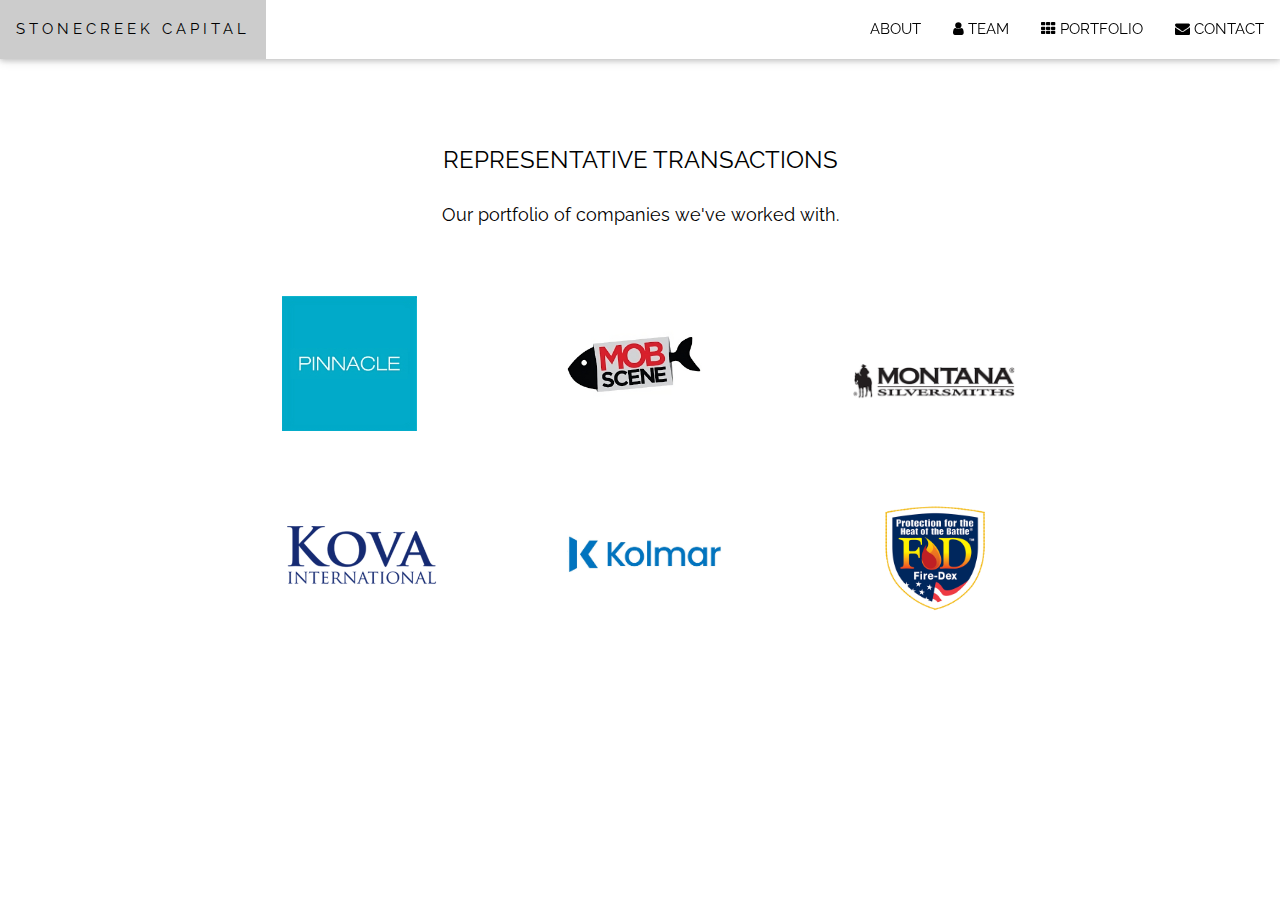
==== portfolio.html @ 3773b3a4 "changed structure" ====
<!DOCTYPE html>
<html>
<head>
<title>Stone Creek Capital Website</title>
<meta charset="UTF-8">
<meta name="viewport" content="width=device-width, initial-scale=1">
<link rel="stylesheet" href="https://www.w3schools.com/w3css/4/w3.css">
<link rel="stylesheet" href="https://fonts.googleapis.com/css?family=Raleway">
<link rel="stylesheet" href="https://cdnjs.cloudflare.com/ajax/libs/font-awesome/4.7.0/css/font-awesome.min.css">
<link rel="stylesheet" href="styles.css">
<link rel="script" href="script.js">
<style>
body,h1,h2,h3,h4,h5,h6 {font-family: "Raleway", sans-serif}

body, html {
  height: 100%;
  line-height: 1.8;
}

/* Full height image header */
.bgimg-1 {
  background-position: center;
  background-size: cover;
  background-image: url("images/creek.jpeg");
  min-height: 70%;
}

.w3-bar .w3-button {
  padding: 16px;
}
</style>
</head>
<body>

<!-- Navbar (sit on top) -->
<div class="w3-top">
  <div class="w3-bar w3-white w3-card" id="myNavbar">
    <a href="index.html#home" class="w3-bar-item w3-button w3-wide">STONECREEK CAPITAL</a>
    <!-- Right-sided navbar links -->
    <div class="w3-right w3-hide-small">
      <a href="index.html#about" class="w3-bar-item w3-button">ABOUT</a>
      <a href="team.html" class="w3-bar-item w3-button"><i class="fa fa-user"></i> TEAM</a>
      <a href="portfolio.html" class="w3-bar-item w3-button"><i class="fa fa-th"></i> PORTFOLIO</a>
      <a href="index.html#contact" class="w3-bar-item w3-button"><i class="fa fa-envelope"></i> CONTACT</a>
    </div>
    <!-- Hide right-floated links on small screens and replace them with a menu icon -->

    <a href="javascript:void(0)" class="w3-bar-item w3-button w3-right w3-hide-large w3-hide-medium" onclick="w3_open()">
      <i class="fa fa-bars"></i>
    </a>
  </div>
</div>

<!-- Sidebar on small screens when clicking the menu icon -->
<nav class="w3-sidebar w3-bar-block w3-black w3-card w3-animate-left w3-hide-medium w3-hide-large" style="display:none" id="mySidebar">
  <a href="javascript:void(0)" onclick="w3_close()" class="w3-bar-item w3-button w3-large w3-padding-16">Close x</a>
  <a href="#about" onclick="w3_close()" class="w3-bar-item w3-button">ABOUT</a>
  <a href="#team" onclick="w3_close()" class="w3-bar-item w3-button">TEAM</a>
  <a href="#work" onclick="w3_close()" class="w3-bar-item w3-button">PORTFOLIO</a>
  <a href="#contact" onclick="w3_close()" class="w3-bar-item w3-button">CONTACT</a>
</nav>

<!-- Portfolio Section -->
<div class="w3-container" style="padding:128px 16px" id="work">
    <h3 class="w3-center">REPRESENTATIVE TRANSACTIONS</h3>
    <p class="w3-center w3-large">Our portfolio of companies we've worked with.</p>
  
    <div class="w3-row-padding" style="margin-top:64px; margin-left: 20%; margin-right: 10%;">
      <div class="w3-col l4 m6">
        <img src="images/pinnacle_logo.png" style="width:50%" onclick="onClick(this)" class="w3-hover-opacity" alt="Industry-leading full-service provider of custom tradeshow exhibits, experiential, and digital events for corporate customers with national or global brands.">
      </div>
      <div class="w3-col l4 m6">
        <img src="images/mobscene_logo.png" style="width:50%" onclick="onClick(this)" class="w3-hover-opacity" alt="Emmy nominated and multiple award winning entertainment marketing, advertising, content, and production agency for high profile entertainment properties.">
      </div>
      <div class="w3-col l4 m6">
        <img src="images/montana_logo.png" style="width:60%" onclick="onClick(this)" class="w3-hover-opacity" alt="Leading Western lifestyle brand and a designer, manufacturer, and dsitributor of jewelry and belt buckles.">
      </div>
    </div>
  
    <div class="w3-row-padding w3-section" style="margin-top:64px; margin-left: 20%; margin-right: 10%;">
      <div class="w3-col l4 m6">
        <img src="images/kova_logo.png" style="width:60%" onclick="onClick(this)" class="w3-hover-opacity" alt="Leading manufacturer of disposable plastic and control diagnostic products for the automated and non-automated urinanalysis market. Leading manufacturer and marketer of controls and disposable preparation products used in clinical and toxological laboratories.">
      </div>
      <div class="w3-col l4 m6">
        <img src="images/kolmar_logo.png" style="width:60%" onclick="onClick(this)" class="w3-hover-opacity" alt="Leading color cosmetic contract manufacture and development laboratory that supports the world's cosmetic brands.">
      </div>
      <div class="w3-col l4 m6">
        <img src="images/firedex_logo.png" style="width:60%" onclick="onClick(this)" class="w3-hover-opacity" alt="Leading manufacturer and distributor of protective safety apparel to the fire protection industry.">
      </div>
    </div>
  </div>
  
  <!-- Modal for full size images on click-->
  <div id="modal01" class="w3-modal w3-black" onclick="this.style.display='none'">
    <span class="w3-button w3-xxlarge w3-black w3-padding-large w3-display-topright" title="Close Modal Image">×</span>
    <div class="w3-modal-content w3-animate-zoom w3-center w3-transparent w3-padding-64">
      <img id="img01" class="w3-image">
      <p id="caption" class="w3-opacity w3-large"></p>
    </div>
  </div>

  <script>
    // Modal Image Gallery
function onClick(element) {
    document.getElementById("img01").src = element.src;
    document.getElementById("modal01").style.display = "block";
    document.getElementById("img01").style.width = "60%";
    var captionText = document.getElementById("caption");
    captionText.innerHTML = element.alt;
  }
  </script>

  </body>
  </html>
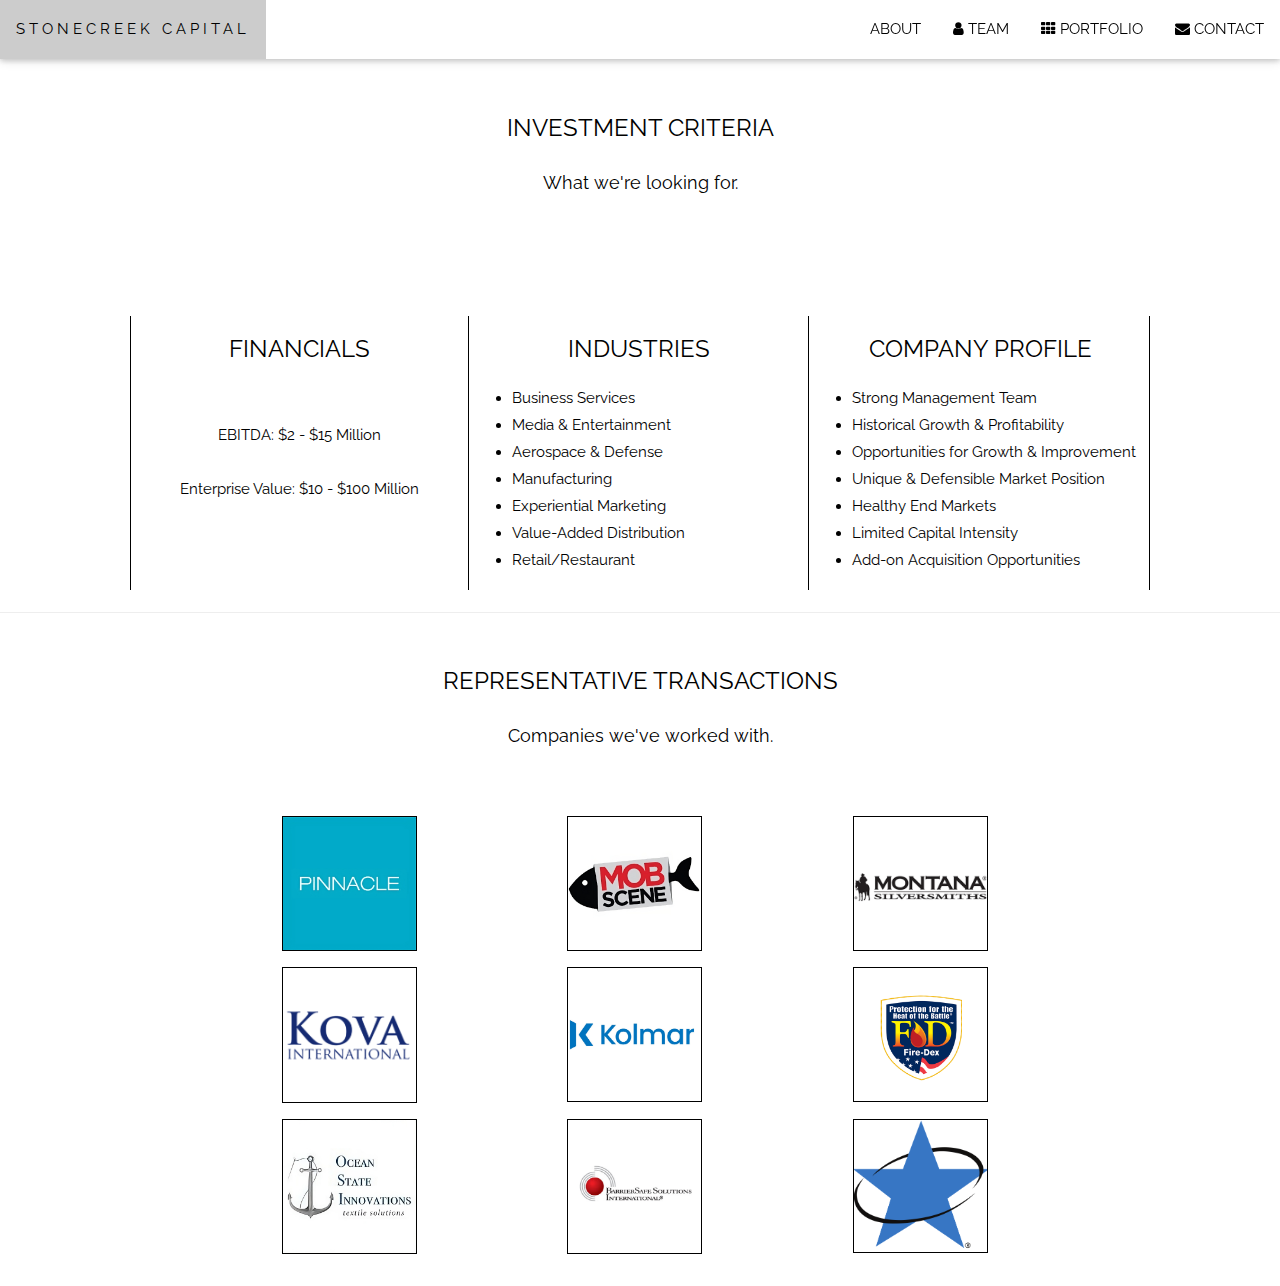
==== commit 0f93e76e: "added more to portfolio section" ====
--- a/portfolio.html
+++ b/portfolio.html
@@ -28,6 +28,11 @@
 .w3-bar .w3-button {
   padding: 16px;
 }
+
+.center {
+  margin-left: auto;
+  margin-right: auto;
+}
 </style>
 </head>
 <body>
@@ -54,38 +59,91 @@
 <!-- Sidebar on small screens when clicking the menu icon -->
 <nav class="w3-sidebar w3-bar-block w3-black w3-card w3-animate-left w3-hide-medium w3-hide-large" style="display:none" id="mySidebar">
   <a href="javascript:void(0)" onclick="w3_close()" class="w3-bar-item w3-button w3-large w3-padding-16">Close x</a>
-  <a href="#about" onclick="w3_close()" class="w3-bar-item w3-button">ABOUT</a>
-  <a href="#team" onclick="w3_close()" class="w3-bar-item w3-button">TEAM</a>
-  <a href="#work" onclick="w3_close()" class="w3-bar-item w3-button">PORTFOLIO</a>
-  <a href="#contact" onclick="w3_close()" class="w3-bar-item w3-button">CONTACT</a>
+  <a href="index.html" onclick="w3_close()" class="w3-bar-item w3-button">ABOUT</a>
+  <a href="team.html" onclick="w3_close()" class="w3-bar-item w3-button">TEAM</a>
+  <a href="portfolio.html" onclick="w3_close()" class="w3-bar-item w3-button">PORTFOLIO</a>
+  <a href="index.html#contact" onclick="w3_close()" class="w3-bar-item w3-button">CONTACT</a>
 </nav>
 
+<!--Investment Criteria-->
+<div class="w3-container" style="padding:96px 16px" id="work">
+  <h3 class="w3-center">INVESTMENT CRITERIA</h3>
+  <p class="w3-center w3-large">What we're looking for.</p>
+</div>
+  <table class="center" style="width: 80%; text-align: center;">
+    <tr style="vertical-align: top;">
+      <td style="width: 33%; border-right: 1px solid black; border-left: 1px solid black;">
+        <h3>FINANCIALS</h3>
+        <br>
+        <p>EBITDA: $2 - $15 Million<br><br>Enterprise Value: $10 - $100 Million</p>
+      </td>
+
+      <td style="width: 33%; border-right: 1px solid black;">
+        <h3>INDUSTRIES</h3>
+        <p><ul style="text-align: left;">
+            <li>Business Services</li>
+            <li>Media & Entertainment</li>
+            <li>Aerospace & Defense</li>
+            <li>Manufacturing</li>
+            <li>Experiential Marketing</li> 
+            <li>Value-Added Distribution</li> 
+            <li>Retail/Restaurant</li>
+        </ul></p>
+      </td>
+
+      <td style="width: 33%; border-right: 1px solid black;">
+        <h3>COMPANY PROFILE</h3>
+        <p><ul style="text-align: left;">
+          <li>Strong Management Team</li>
+          <li>Historical Growth & Profitability</li>
+          <li>Opportunities for Growth & Improvement</li>
+          <li>Unique & Defensible Market Position</li>
+          <li>Healthy End Markets</li> 
+          <li>Limited Capital Intensity</li> 
+          <li>Add-on Acquisition Opportunities</li>
+      </ul></p>
+      </td>
+    </tr>
+  </table>
+<hr>
 <!-- Portfolio Section -->
-<div class="w3-container" style="padding:128px 16px" id="work">
+<div class="w3-container" style="padding:16px 16px" id="work">
     <h3 class="w3-center">REPRESENTATIVE TRANSACTIONS</h3>
-    <p class="w3-center w3-large">Our portfolio of companies we've worked with.</p>
+    <p class="w3-center w3-large">Companies we've worked with.</p>
   
     <div class="w3-row-padding" style="margin-top:64px; margin-left: 20%; margin-right: 10%;">
       <div class="w3-col l4 m6">
-        <img src="images/pinnacle_logo.png" style="width:50%" onclick="onClick(this)" class="w3-hover-opacity" alt="Industry-leading full-service provider of custom tradeshow exhibits, experiential, and digital events for corporate customers with national or global brands.">
+        <img src="images/pinnacle_logo.png" style="width:50%; border: 1px solid black;" onclick="onClick(this)" class="w3-hover-opacity" alt="Industry-leading full-service provider of custom tradeshow exhibits, experiential, and digital events for corporate customers with national or global brands.">
       </div>
       <div class="w3-col l4 m6">
-        <img src="images/mobscene_logo.png" style="width:50%" onclick="onClick(this)" class="w3-hover-opacity" alt="Emmy nominated and multiple award winning entertainment marketing, advertising, content, and production agency for high profile entertainment properties.">
+        <img src="images/mobscene_logo.png" style="width:50%; border: 1px solid black;" onclick="onClick(this)" class="w3-hover-opacity" alt="Emmy nominated and multiple award winning entertainment marketing, advertising, content, and production agency for high profile entertainment properties.">
       </div>
       <div class="w3-col l4 m6">
-        <img src="images/montana_logo.png" style="width:60%" onclick="onClick(this)" class="w3-hover-opacity" alt="Leading Western lifestyle brand and a designer, manufacturer, and dsitributor of jewelry and belt buckles.">
+        <img src="images/montana_logo.png" style="width:50%; border: 1px solid black;" onclick="onClick(this)" class="w3-hover-opacity" alt="Leading Western lifestyle brand and a designer, manufacturer, and dsitributor of jewelry and belt buckles.">
       </div>
     </div>
   
     <div class="w3-row-padding w3-section" style="margin-top:64px; margin-left: 20%; margin-right: 10%;">
       <div class="w3-col l4 m6">
-        <img src="images/kova_logo.png" style="width:60%" onclick="onClick(this)" class="w3-hover-opacity" alt="Leading manufacturer of disposable plastic and control diagnostic products for the automated and non-automated urinanalysis market. Leading manufacturer and marketer of controls and disposable preparation products used in clinical and toxological laboratories.">
+        <img src="images/kova_logo.png" style="width:50%; border: 1px solid black;" onclick="onClick(this)" class="w3-hover-opacity" alt="Leading manufacturer of disposable plastic and control diagnostic products for the automated and non-automated urinanalysis market. Leading manufacturer and marketer of controls and disposable preparation products used in clinical and toxological laboratories.">
       </div>
       <div class="w3-col l4 m6">
-        <img src="images/kolmar_logo.png" style="width:60%" onclick="onClick(this)" class="w3-hover-opacity" alt="Leading color cosmetic contract manufacture and development laboratory that supports the world's cosmetic brands.">
+        <img src="images/kolmar_logo.png" style="width:50%; border: 1px solid black;" onclick="onClick(this)" class="w3-hover-opacity" alt="Leading color cosmetic contract manufacture and development laboratory that supports the world's cosmetic brands.">
       </div>
       <div class="w3-col l4 m6">
-        <img src="images/firedex_logo.png" style="width:60%" onclick="onClick(this)" class="w3-hover-opacity" alt="Leading manufacturer and distributor of protective safety apparel to the fire protection industry.">
+        <img src="images/firedex_logo.png" style="width:50%; border: 1px solid black;" onclick="onClick(this)" class="w3-hover-opacity" alt="Leading manufacturer and distributor of protective safety apparel to the fire protection industry.">
+      </div>
+    </div>
+
+    <div class="w3-row-padding w3-section" style="margin-top:64px; margin-left: 20%; margin-right: 10%;">
+      <div class="w3-col l4 m6">
+        <img src="images/osilogo.jpeg" style="width:50%; border: 1px solid black;" onclick="onClick(this)" class="w3-hover-opacity" alt="Premier global source for textile products and services. A leader in textile conversion for the U.S. military and commercial markets including medical, industrial, automotive, and traditional apparel.">
+      </div>
+      <div class="w3-col l4 m6">
+        <img src="images/bssilogo.png" style="width:50%; border: 1px solid black;" onclick="onClick(this)" class="w3-hover-opacity" alt="Created through the merging of Microflex and FoodHandler. BarrierSafe is a leading manufacturer and distributor of disposable glove brands to a variety of non-acute medical offices and the food service industry.">
+      </div>
+      <div class="w3-col l4 m6">
+        <img src="images/landstarlogo.png" style="width:50%; border: 1px solid black;" onclick="onClick(this)" class="w3-hover-opacity" alt="Worldwide, asset-light provider of integrated transpotation management solutions utilizing a network of agents, third-party capacity owners, and employees.">
       </div>
     </div>
   </div>
@@ -100,6 +158,22 @@
   </div>
 
   <script>
+
+  // Toggle between showing and hiding the sidebar when clicking the menu icon
+  var mySidebar = document.getElementById("mySidebar");
+  
+  function w3_open() {
+    if (mySidebar.style.display === 'block') {
+      mySidebar.style.display = 'none';
+    } else {
+      mySidebar.style.display = 'block';
+    }
+  }
+  
+  // Close the sidebar with the close button
+  function w3_close() {
+      mySidebar.style.display = "none";
+  }
     // Modal Image Gallery
 function onClick(element) {
     document.getElementById("img01").src = element.src;
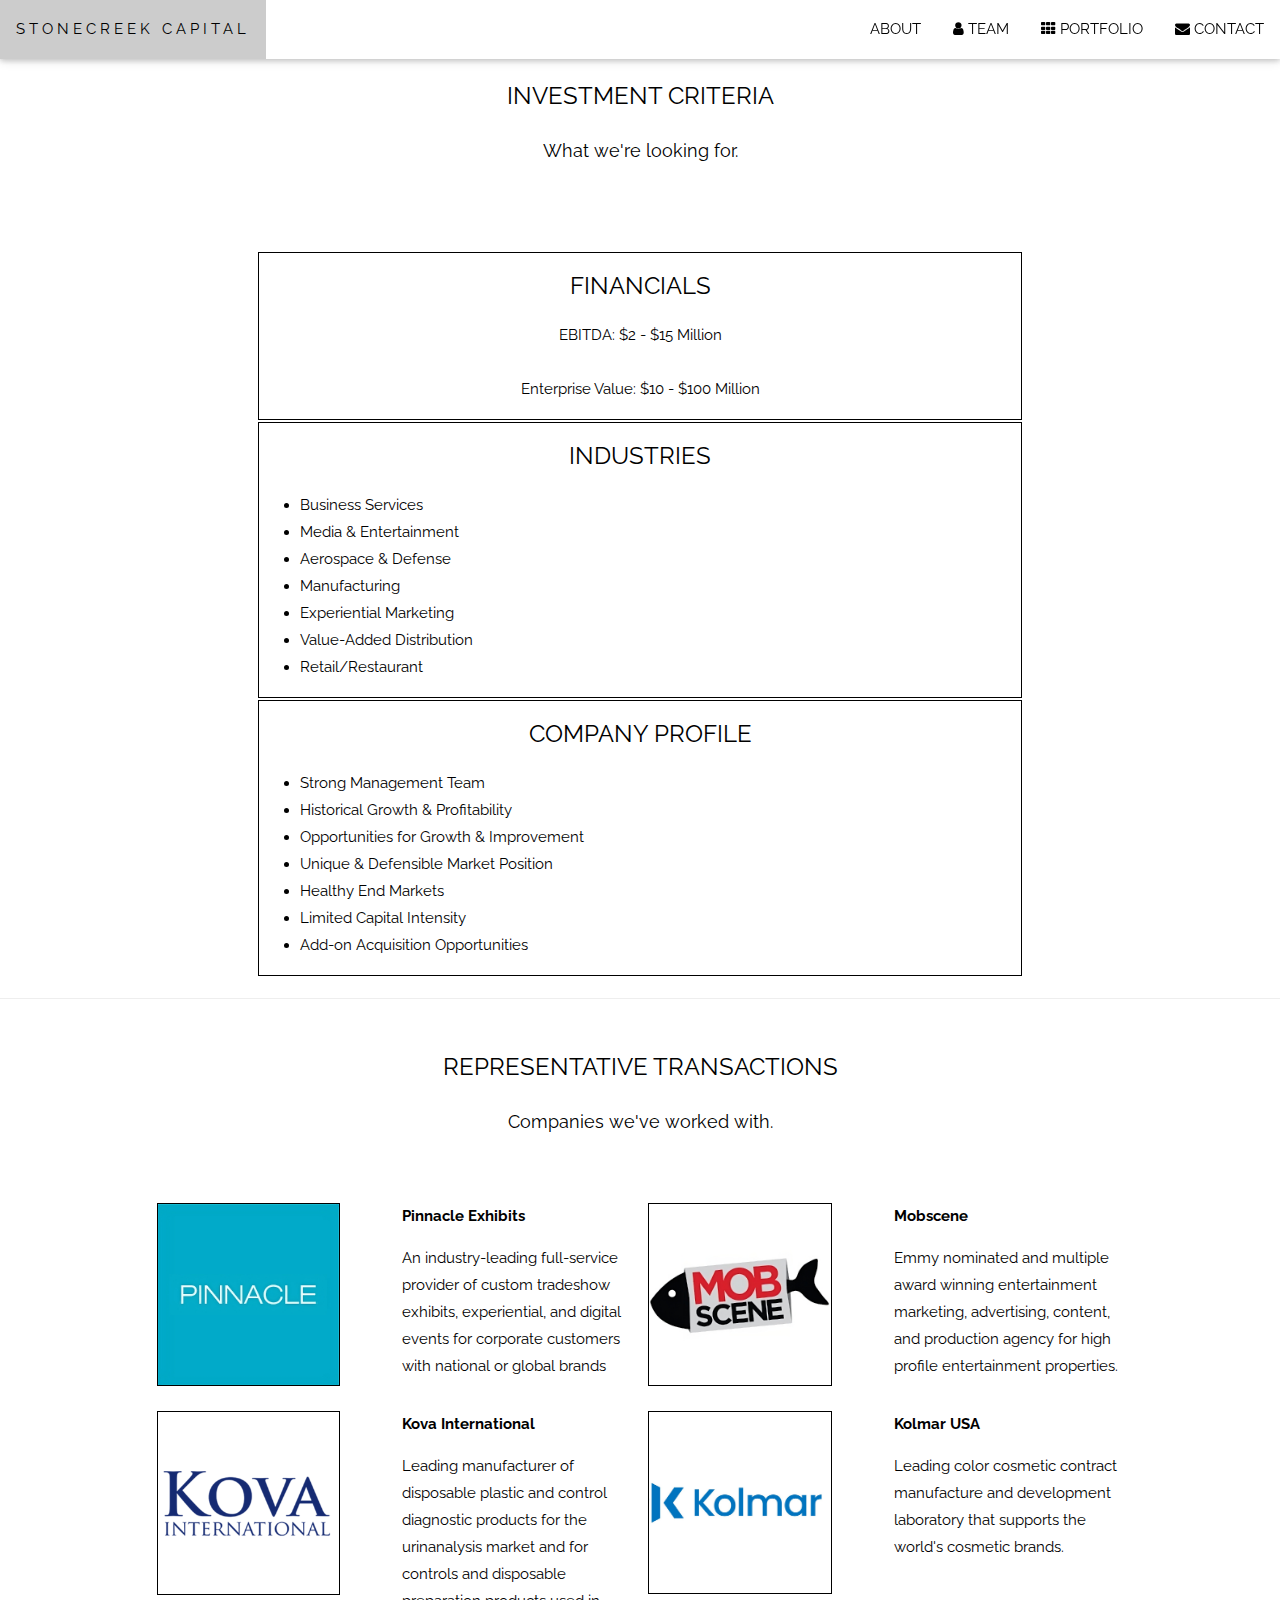
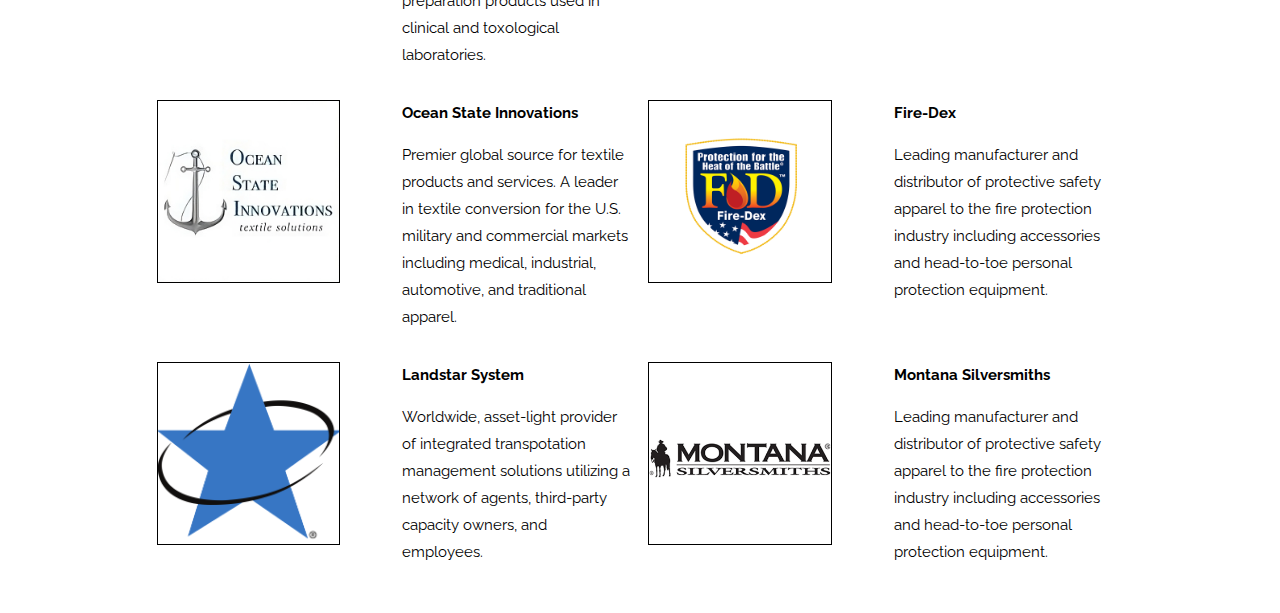
==== commit 476f056d: "Big changes to layout" ====
--- a/portfolio.html
+++ b/portfolio.html
@@ -66,19 +66,19 @@
 </nav>
 
 <!--Investment Criteria-->
-<div class="w3-container" style="padding:96px 16px" id="work">
+<div class="w3-container" style="padding:64px 16px" id="work">
   <h3 class="w3-center">INVESTMENT CRITERIA</h3>
   <p class="w3-center w3-large">What we're looking for.</p>
 </div>
-  <table class="center" style="width: 80%; text-align: center;">
+  <table class="center" style="width: 60%; text-align: center;">
     <tr style="vertical-align: top;">
-      <td style="width: 33%; border-right: 1px solid black; border-left: 1px solid black;">
+      <td style="width: 33%; border: 1px solid black;">
         <h3>FINANCIALS</h3>
-        <br>
         <p>EBITDA: $2 - $15 Million<br><br>Enterprise Value: $10 - $100 Million</p>
       </td>
-
-      <td style="width: 33%; border-right: 1px solid black;">
+    </tr>
+    <tr style="vertical-align: top;">
+      <td style="width: 33%; border: 1px solid black;">
         <h3>INDUSTRIES</h3>
         <p><ul style="text-align: left;">
             <li>Business Services</li>
@@ -90,8 +90,9 @@
             <li>Retail/Restaurant</li>
         </ul></p>
       </td>
-
-      <td style="width: 33%; border-right: 1px solid black;">
+    </tr>
+    <tr style="vertical-align: top;">
+      <td style="width: 33%; border: 1px solid black;">
         <h3>COMPANY PROFILE</h3>
         <p><ul style="text-align: left;">
           <li>Strong Management Team</li>
@@ -111,46 +112,78 @@
     <h3 class="w3-center">REPRESENTATIVE TRANSACTIONS</h3>
     <p class="w3-center w3-large">Companies we've worked with.</p>
   
-    <div class="w3-row-padding" style="margin-top:64px; margin-left: 20%; margin-right: 10%;">
-      <div class="w3-col l4 m6">
-        <img src="images/pinnacle_logo.png" style="width:50%; border: 1px solid black;" onclick="onClick(this)" class="w3-hover-opacity" alt="Industry-leading full-service provider of custom tradeshow exhibits, experiential, and digital events for corporate customers with national or global brands.">
-      </div>
-      <div class="w3-col l4 m6">
-        <img src="images/mobscene_logo.png" style="width:50%; border: 1px solid black;" onclick="onClick(this)" class="w3-hover-opacity" alt="Emmy nominated and multiple award winning entertainment marketing, advertising, content, and production agency for high profile entertainment properties.">
-      </div>
-      <div class="w3-col l4 m6">
-        <img src="images/montana_logo.png" style="width:50%; border: 1px solid black;" onclick="onClick(this)" class="w3-hover-opacity" alt="Leading Western lifestyle brand and a designer, manufacturer, and dsitributor of jewelry and belt buckles.">
-      </div>
-    </div>
-  
-    <div class="w3-row-padding w3-section" style="margin-top:64px; margin-left: 20%; margin-right: 10%;">
-      <div class="w3-col l4 m6">
-        <img src="images/kova_logo.png" style="width:50%; border: 1px solid black;" onclick="onClick(this)" class="w3-hover-opacity" alt="Leading manufacturer of disposable plastic and control diagnostic products for the automated and non-automated urinanalysis market. Leading manufacturer and marketer of controls and disposable preparation products used in clinical and toxological laboratories.">
-      </div>
-      <div class="w3-col l4 m6">
-        <img src="images/kolmar_logo.png" style="width:50%; border: 1px solid black;" onclick="onClick(this)" class="w3-hover-opacity" alt="Leading color cosmetic contract manufacture and development laboratory that supports the world's cosmetic brands.">
-      </div>
-      <div class="w3-col l4 m6">
-        <img src="images/firedex_logo.png" style="width:50%; border: 1px solid black;" onclick="onClick(this)" class="w3-hover-opacity" alt="Leading manufacturer and distributor of protective safety apparel to the fire protection industry.">
-      </div>
-    </div>
-
-    <div class="w3-row-padding w3-section" style="margin-top:64px; margin-left: 20%; margin-right: 10%;">
-      <div class="w3-col l4 m6">
-        <img src="images/osilogo.jpeg" style="width:50%; border: 1px solid black;" onclick="onClick(this)" class="w3-hover-opacity" alt="Premier global source for textile products and services. A leader in textile conversion for the U.S. military and commercial markets including medical, industrial, automotive, and traditional apparel.">
-      </div>
-      <div class="w3-col l4 m6">
-        <img src="images/bssilogo.png" style="width:50%; border: 1px solid black;" onclick="onClick(this)" class="w3-hover-opacity" alt="Created through the merging of Microflex and FoodHandler. BarrierSafe is a leading manufacturer and distributor of disposable glove brands to a variety of non-acute medical offices and the food service industry.">
-      </div>
-      <div class="w3-col l4 m6">
-        <img src="images/landstarlogo.png" style="width:50%; border: 1px solid black;" onclick="onClick(this)" class="w3-hover-opacity" alt="Worldwide, asset-light provider of integrated transpotation management solutions utilizing a network of agents, third-party capacity owners, and employees.">
-      </div>
+    <div class="w3-row-padding" style="margin-top:64px; margin-left: 10%; margin-right: 10%;">
+      <div class="w3-col l3 m6">
+        <img src="images/pinnacle_logo.png" style="width:80%; border: 1px solid black;" onclick="onClick(this)" class="w3-hover-opacity" alt="https://www.pinnacle-exp.com/">
+      </div>
+      <div class="w3-col l3 m6">
+        <strong>Pinnacle Exhibits</strong>
+        <p>An industry-leading full-service provider of custom tradeshow exhibits, experiential, and digital events for corporate customers with national or global brands</p>
+      </div>
+      <div class="w3-col l3 m6">
+        <img src="images/mobscene_logo.png" style="width:80%; border: 1px solid black;" onclick="onClick(this)" class="w3-hover-opacity" alt="https://www.mobscene.com/">
+      </div>
+      <div class="w3-col l3 m6">
+        <strong>Mobscene</strong>
+        <p>Emmy nominated and multiple award winning entertainment marketing, advertising, content, and production agency for high profile entertainment properties.</p>
+      </div>
+    </div>
+  
+    <div class="w3-row-padding w3-section" style="margin-top:64px; margin-left: 10%; margin-right: 10%;">
+      <div class="w3-col l3 m6">
+        <img src="images/kova_logo.png" style="width:80%; border: 1px solid black;" onclick="onClick(this)" class="w3-hover-opacity" alt="https://www.kovaintl.com/">
+      </div>
+      <div class="w3-col l3 m6">
+        <strong>Kova International</strong>
+        <p>Leading manufacturer of disposable plastic and control diagnostic products for the urinanalysis market and for controls and disposable preparation products used in clinical and toxological laboratories.</p>
+      </div>
+      <div class="w3-col l3 m6">
+        <img src="images/kolmar_logo.png" style="width:80%; border: 1px solid black;" onclick="onClick(this)" class="w3-hover-opacity" alt="https://www.kolmarusa.com/">
+      </div>
+      <div class="w3-col l3 m6">
+        <strong>Kolmar USA</strong>
+        <p>Leading color cosmetic contract manufacture and development laboratory that supports the world's cosmetic brands.</p>
+      </div>
+    </div>
+
+    <div class="w3-row-padding w3-section" style="margin-top:64px; margin-left: 10%; margin-right: 10%;">
+      <div class="w3-col l3 m6">
+        <img src="images/osilogo.jpeg" style="width:80%; border: 1px solid black;" onclick="onClick(this)" class="w3-hover-opacity" alt="https://osinnovate.com/">
+      </div>
+      <div class="w3-col l3 m6">
+        <strong>Ocean State Innovations</strong>
+        <p>Premier global source for textile products and services. A leader in textile conversion for the U.S. military and commercial markets including medical, industrial, automotive, and traditional apparel.</p>
+      </div>
+      <div class="w3-col l3 m6">
+        <img src="images/firedex_logo.png" style="width:80%; border: 1px solid black;" onclick="onClick(this)" class="w3-hover-opacity" alt="https://www.firedex.com/">
+      </div>
+      <div class="w3-col l3 m6">
+        <strong>Fire-Dex</strong>
+        <p>Leading manufacturer and distributor of protective safety apparel to the fire protection industry including accessories and head-to-toe personal protection equipment.</p>
+      </div>
+    </div>
+
+  <div class="w3-row-padding w3-section" style="margin-top:64px; margin-left: 10%; margin-right: 10%;">
+    <div class="w3-col l3 m6">
+      <img src="images/landstarlogo.png" style="width:80%; border: 1px solid black;" onclick="onClick(this)" class="w3-hover-opacity" alt="https://www.landstar.com/">
+    </div>
+    <div class="w3-col l3 m6">
+      <strong>Landstar System</strong>
+      <p>Worldwide, asset-light provider of integrated transpotation management solutions utilizing a network of agents, third-party capacity owners, and employees.</p>
+    </div>
+    <div class="w3-col l3 m6">
+      <img src="images/montana_logo.png" style="width:80%; border: 1px solid black;" onclick="onClick(this)" class="w3-hover-opacity" alt="https://www.montanasilversmiths.com/">
+    </div>
+    <div class="w3-col l3 m6">
+      <strong>Montana Silversmiths</strong>
+      <p>Leading manufacturer and distributor of protective safety apparel to the fire protection industry including accessories and head-to-toe personal protection equipment.</p>
     </div>
   </div>
+</div>
   
   <!-- Modal for full size images on click-->
   <div id="modal01" class="w3-modal w3-black" onclick="this.style.display='none'">
-    <span class="w3-button w3-xxlarge w3-black w3-padding-large w3-display-topright" title="Close Modal Image">×</span>
+    <span class="w3-button w3-xxlarge w3-black w3-padding-large w3-display-topright" title="Close Modal Image"></span>
     <div class="w3-modal-content w3-animate-zoom w3-center w3-transparent w3-padding-64">
       <img id="img01" class="w3-image">
       <p id="caption" class="w3-opacity w3-large"></p>
@@ -179,8 +212,9 @@
     document.getElementById("img01").src = element.src;
     document.getElementById("modal01").style.display = "block";
     document.getElementById("img01").style.width = "60%";
-    var captionText = document.getElementById("caption");
-    captionText.innerHTML = element.alt;
+    var url = document.getElementById("caption");
+    url.innerHTML = element.alt;
+    window.open(element.alt)
   }
   </script>
 
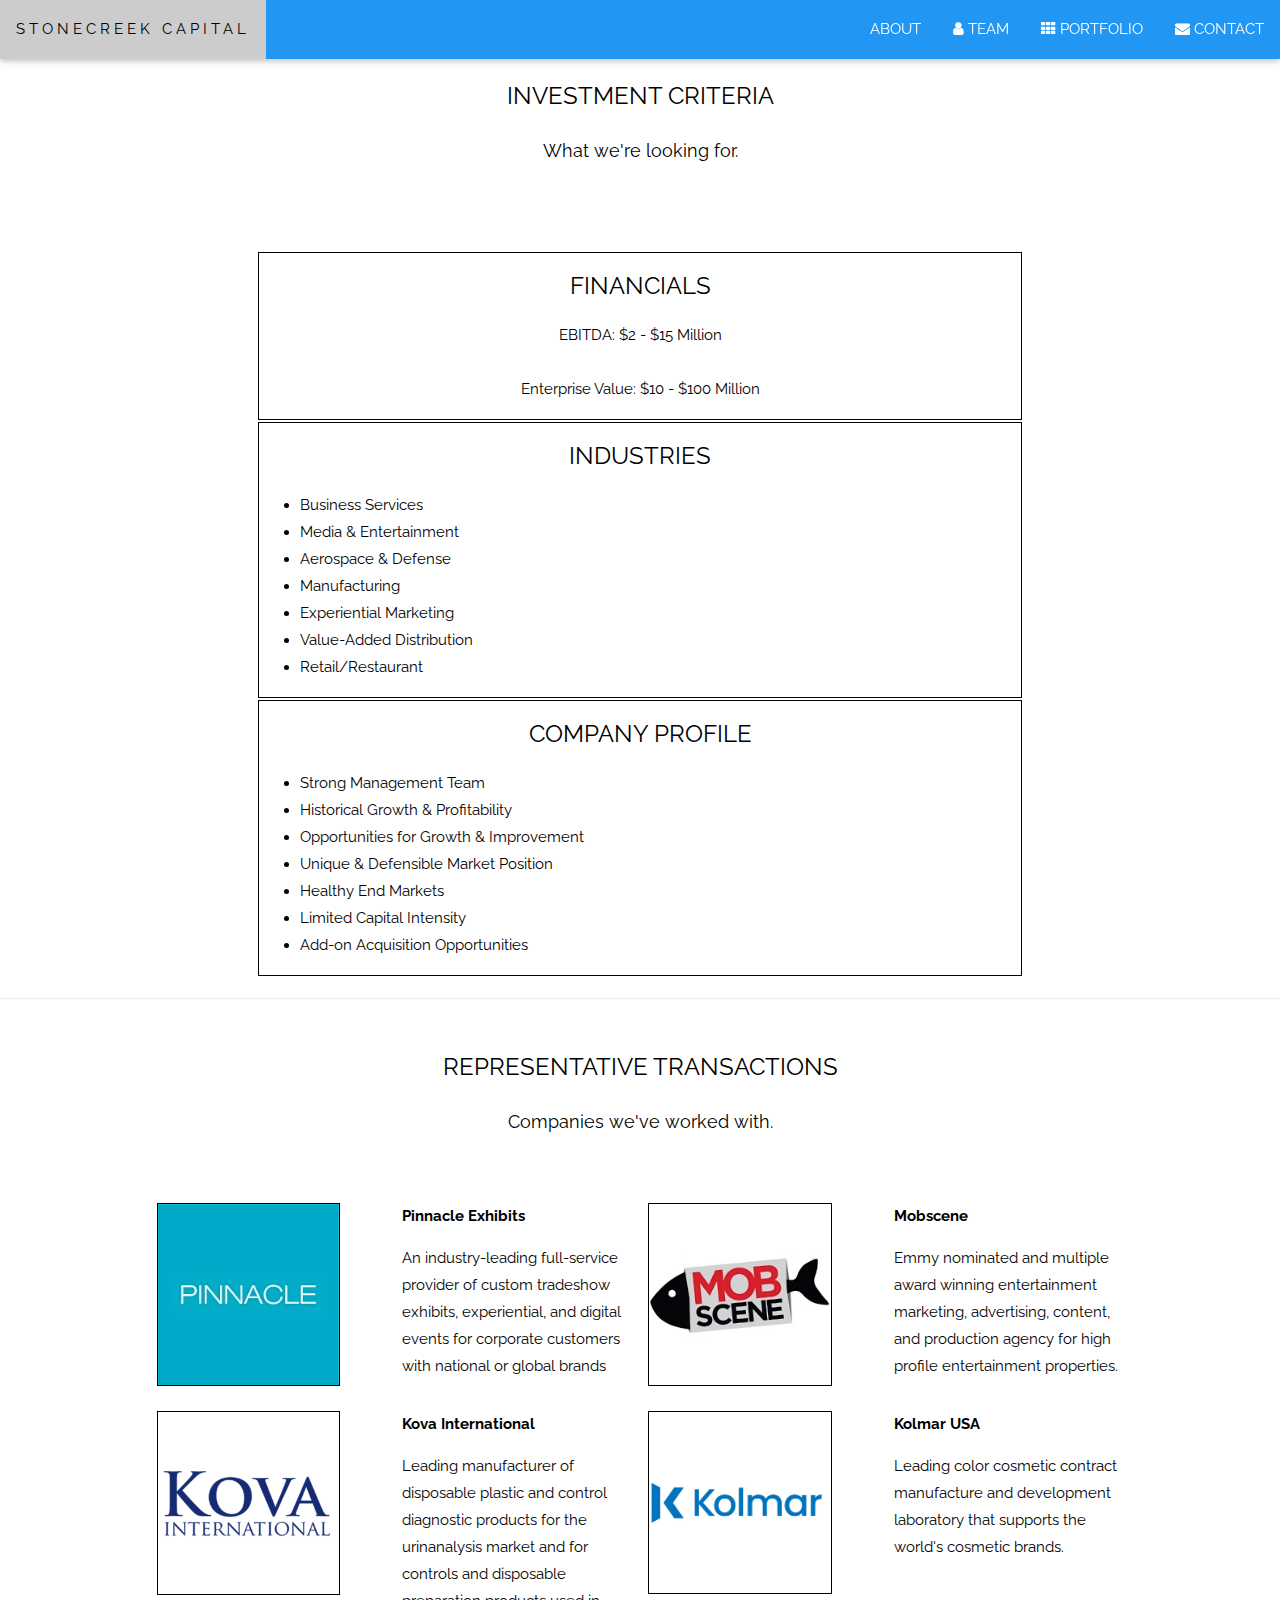
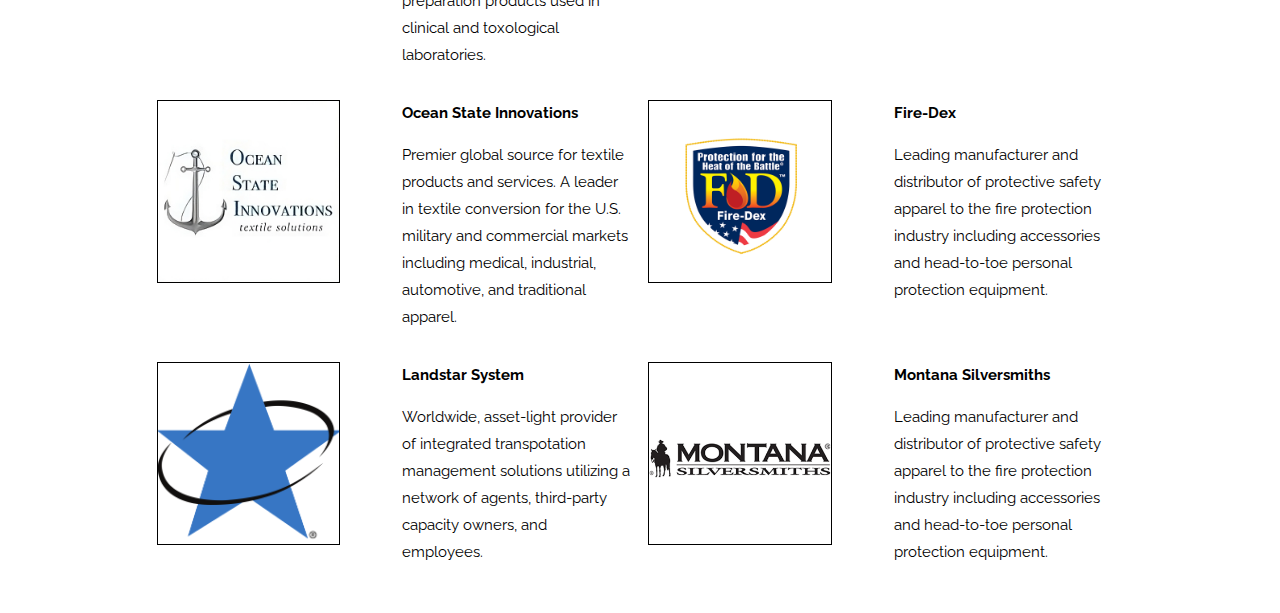
==== commit 26bad3a4: "color scheme" ====
--- a/portfolio.html
+++ b/portfolio.html
@@ -39,7 +39,7 @@
 
 <!-- Navbar (sit on top) -->
 <div class="w3-top">
-  <div class="w3-bar w3-white w3-card" id="myNavbar">
+  <div class="w3-bar w3-blue w3-card" id="myNavbar">
     <a href="index.html#home" class="w3-bar-item w3-button w3-wide">STONECREEK CAPITAL</a>
     <!-- Right-sided navbar links -->
     <div class="w3-right w3-hide-small">
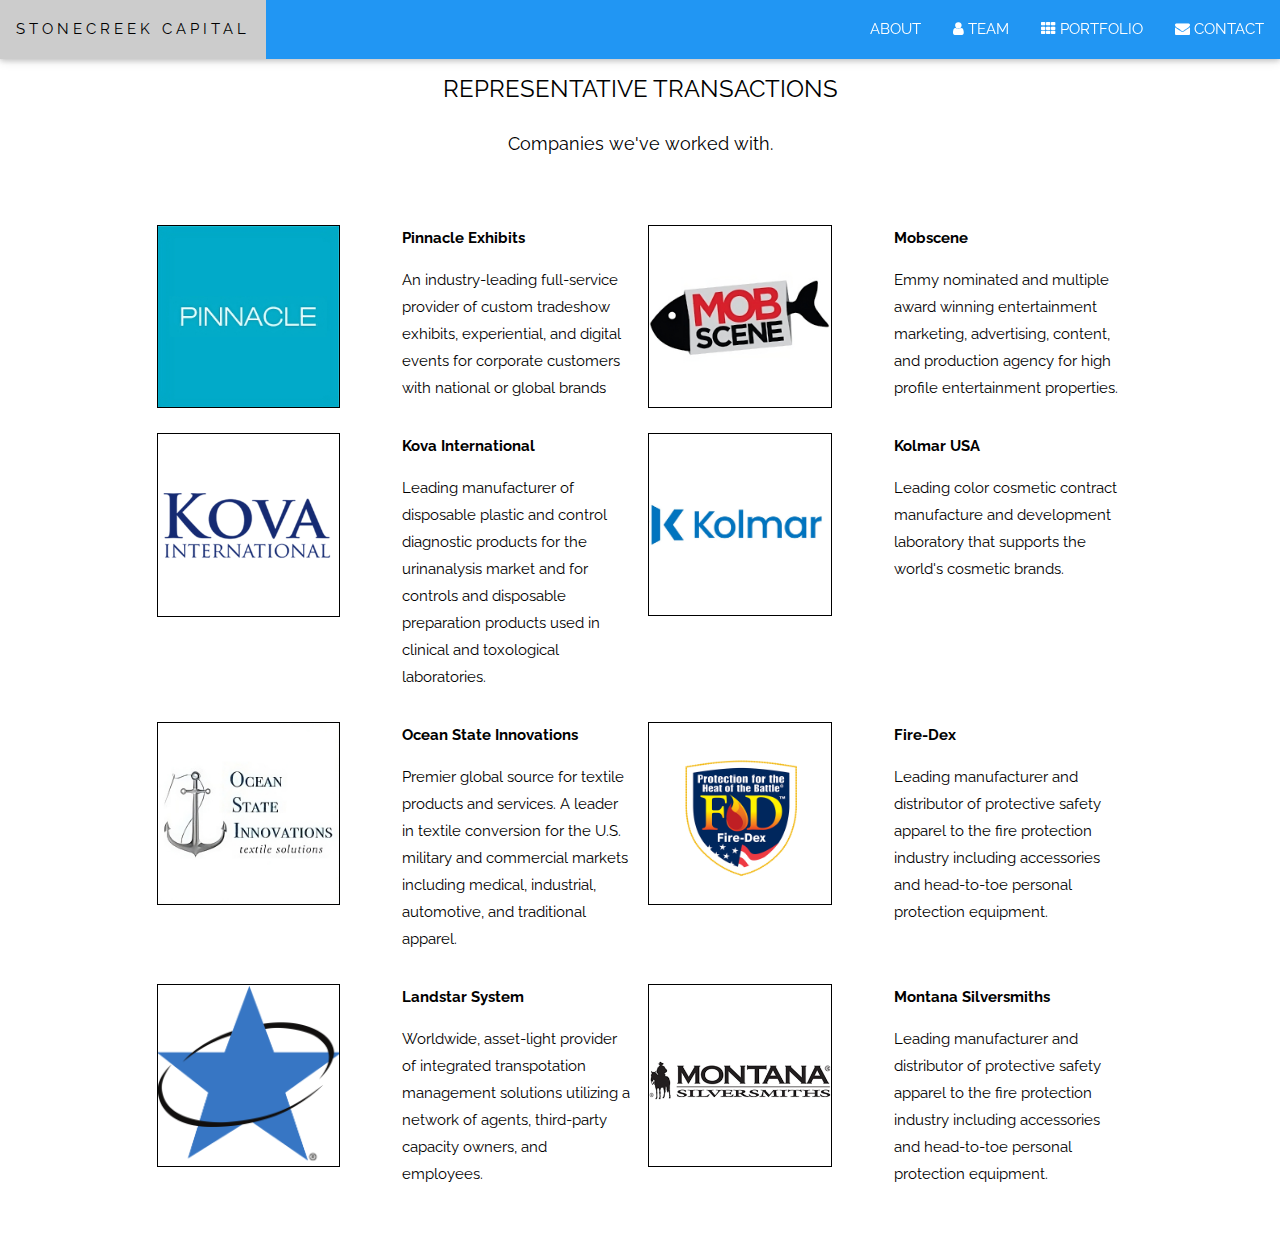
==== commit 3bdea12b: "Remove modal images" ====
--- a/portfolio.html
+++ b/portfolio.html
@@ -65,47 +65,6 @@
   <a href="index.html#contact" onclick="w3_close()" class="w3-bar-item w3-button">CONTACT</a>
 </nav>
 
-<!--Investment Criteria-->
-<div class="w3-container" style="padding:64px 16px" id="work">
-  <h3 class="w3-center">INVESTMENT CRITERIA</h3>
-  <p class="w3-center w3-large">What we're looking for.</p>
-</div>
-  <table class="center" style="width: 60%; text-align: center;">
-    <tr style="vertical-align: top;">
-      <td style="width: 33%; border: 1px solid black;">
-        <h3>FINANCIALS</h3>
-        <p>EBITDA: $2 - $15 Million<br><br>Enterprise Value: $10 - $100 Million</p>
-      </td>
-    </tr>
-    <tr style="vertical-align: top;">
-      <td style="width: 33%; border: 1px solid black;">
-        <h3>INDUSTRIES</h3>
-        <p><ul style="text-align: left;">
-            <li>Business Services</li>
-            <li>Media & Entertainment</li>
-            <li>Aerospace & Defense</li>
-            <li>Manufacturing</li>
-            <li>Experiential Marketing</li> 
-            <li>Value-Added Distribution</li> 
-            <li>Retail/Restaurant</li>
-        </ul></p>
-      </td>
-    </tr>
-    <tr style="vertical-align: top;">
-      <td style="width: 33%; border: 1px solid black;">
-        <h3>COMPANY PROFILE</h3>
-        <p><ul style="text-align: left;">
-          <li>Strong Management Team</li>
-          <li>Historical Growth & Profitability</li>
-          <li>Opportunities for Growth & Improvement</li>
-          <li>Unique & Defensible Market Position</li>
-          <li>Healthy End Markets</li> 
-          <li>Limited Capital Intensity</li> 
-          <li>Add-on Acquisition Opportunities</li>
-      </ul></p>
-      </td>
-    </tr>
-  </table>
 <hr>
 <!-- Portfolio Section -->
 <div class="w3-container" style="padding:16px 16px" id="work">
@@ -209,9 +168,6 @@
   }
     // Modal Image Gallery
 function onClick(element) {
-    document.getElementById("img01").src = element.src;
-    document.getElementById("modal01").style.display = "block";
-    document.getElementById("img01").style.width = "60%";
     var url = document.getElementById("caption");
     url.innerHTML = element.alt;
     window.open(element.alt)
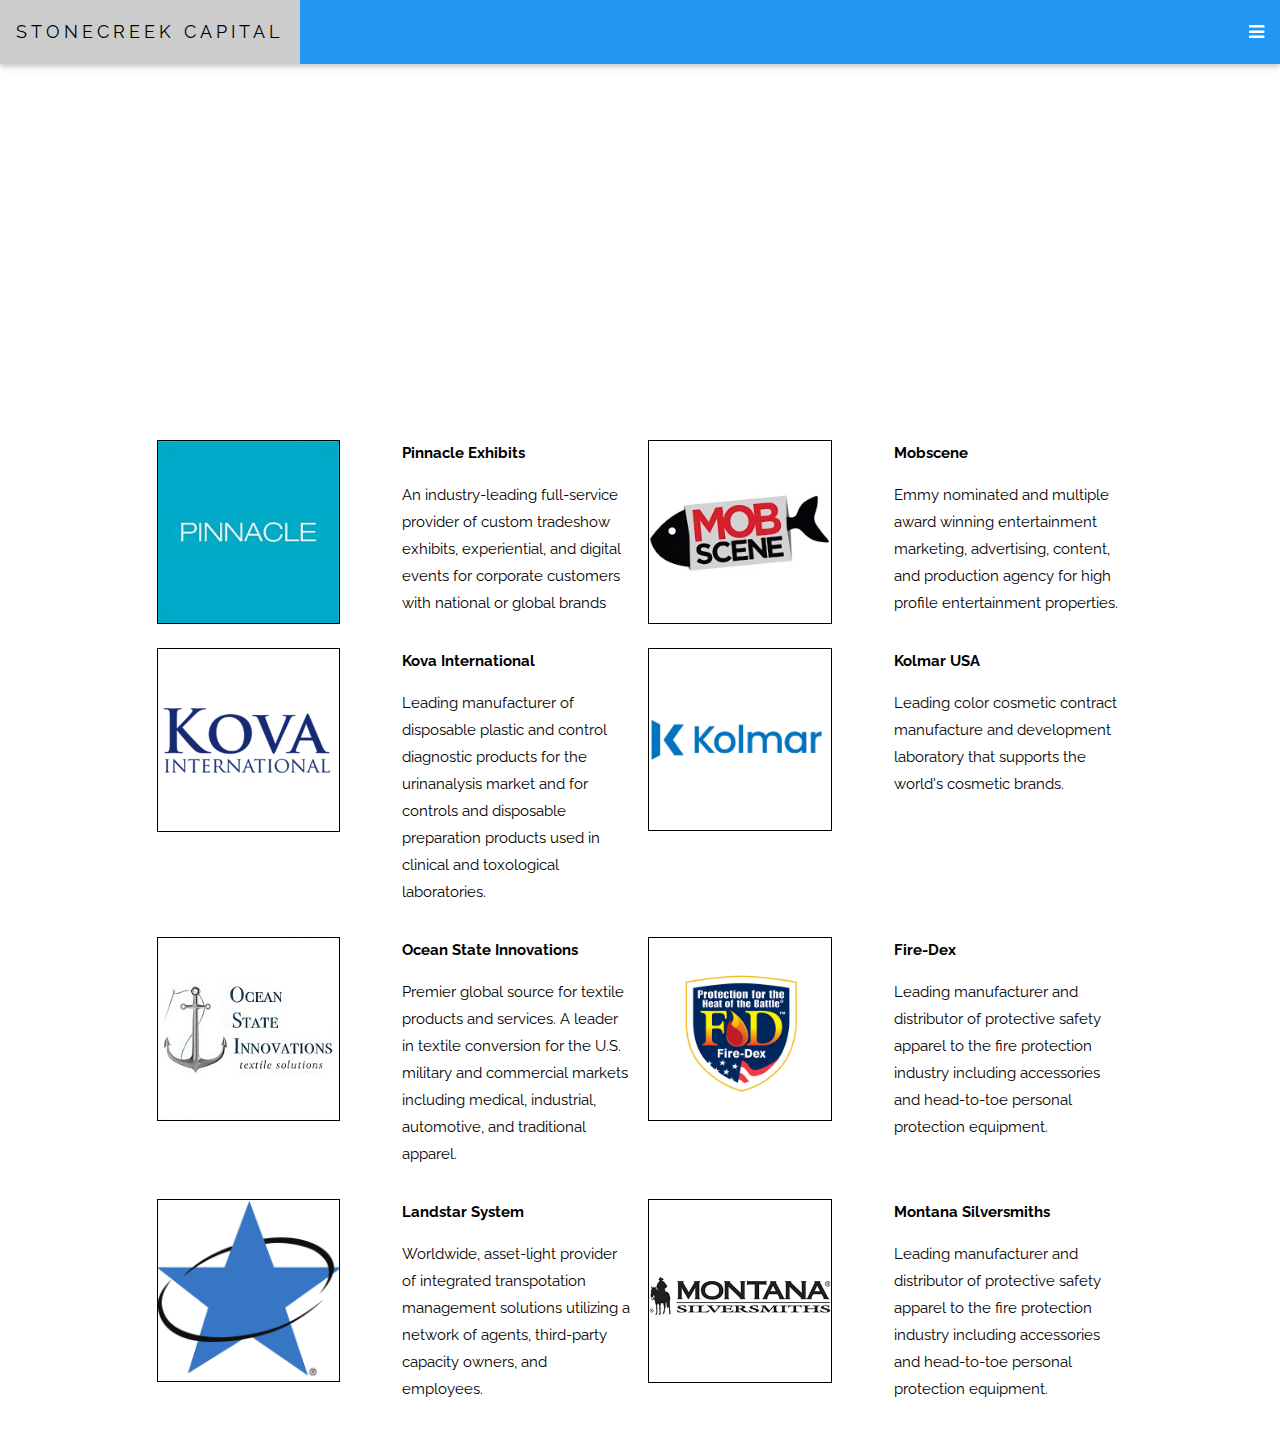
==== commit dddaf741: "added dropdowns" ====
--- a/portfolio.html
+++ b/portfolio.html
@@ -22,7 +22,7 @@
   background-position: center;
   background-size: cover;
   background-image: url("images/creek.jpeg");
-  min-height: 70%;
+  min-height: 40%;
 }
 
 .w3-bar .w3-button {
@@ -40,36 +40,33 @@
 <!-- Navbar (sit on top) -->
 <div class="w3-top">
   <div class="w3-bar w3-blue w3-card" id="myNavbar">
-    <a href="index.html#home" class="w3-bar-item w3-button w3-wide">STONECREEK CAPITAL</a>
-    <!-- Right-sided navbar links -->
-    <div class="w3-right w3-hide-small">
-      <a href="index.html#about" class="w3-bar-item w3-button">ABOUT</a>
-      <a href="team.html" class="w3-bar-item w3-button"><i class="fa fa-user"></i> TEAM</a>
-      <a href="portfolio.html" class="w3-bar-item w3-button"><i class="fa fa-th"></i> PORTFOLIO</a>
-      <a href="index.html#contact" class="w3-bar-item w3-button"><i class="fa fa-envelope"></i> CONTACT</a>
-    </div>
+    <a href="index.html#home" class="w3-bar-item w3-button w3-wide w3-large">STONECREEK CAPITAL</a>
     <!-- Hide right-floated links on small screens and replace them with a menu icon -->
 
-    <a href="javascript:void(0)" class="w3-bar-item w3-button w3-right w3-hide-large w3-hide-medium" onclick="w3_open()">
+    <a href="javascript:void(0)" class="w3-bar-item w3-button w3-right w3-large" onclick="w3_open()">
       <i class="fa fa-bars"></i>
     </a>
   </div>
 </div>
 
 <!-- Sidebar on small screens when clicking the menu icon -->
-<nav class="w3-sidebar w3-bar-block w3-black w3-card w3-animate-left w3-hide-medium w3-hide-large" style="display:none" id="mySidebar">
+<nav class="w3-sidebar w3-bar-block w3-black w3-card w3-animate-left" style="display:none" id="mySidebar">
   <a href="javascript:void(0)" onclick="w3_close()" class="w3-bar-item w3-button w3-large w3-padding-16">Close x</a>
-  <a href="index.html" onclick="w3_close()" class="w3-bar-item w3-button">ABOUT</a>
-  <a href="team.html" onclick="w3_close()" class="w3-bar-item w3-button">TEAM</a>
-  <a href="portfolio.html" onclick="w3_close()" class="w3-bar-item w3-button">PORTFOLIO</a>
-  <a href="index.html#contact" onclick="w3_close()" class="w3-bar-item w3-button">CONTACT</a>
+  <a href="team.html" onclick="w3_close()" class="w3-bar-item w3-button">OUR TEAM</a>
+  <a href="portfolio.html" onclick="w3_close()" class="w3-bar-item w3-button">REPRESENTATIVE TRANSACTIONS</a>
+  <a href="executives.html" onclick="w3_close()" class="w3-bar-item w3-button">FOR SELLERS AND EXECUTIVES</a>
+  <a href="index.html#contact" onclick="w3_close()" class="w3-bar-item w3-button">CONTACT US</a>
 </nav>
 
-<hr>
+<!-- Header with full-height image -->
+<header class="bgimg-1 w3-display-container w3-grayscale-min" id="home">
+  <div class="w3-display-left w3-text-white" style="padding:48px;">
+  <span class="w3-padding-large w3-xlarge w3-margin-top">REPRESENTATIVE TRANSACTIONS</span>
+  <p class="w3-padding-large w3-large">Companies we've worked with</p>
+  </div> 
+</header>
 <!-- Portfolio Section -->
 <div class="w3-container" style="padding:16px 16px" id="work">
-    <h3 class="w3-center">REPRESENTATIVE TRANSACTIONS</h3>
-    <p class="w3-center w3-large">Companies we've worked with.</p>
   
     <div class="w3-row-padding" style="margin-top:64px; margin-left: 10%; margin-right: 10%;">
       <div class="w3-col l3 m6">
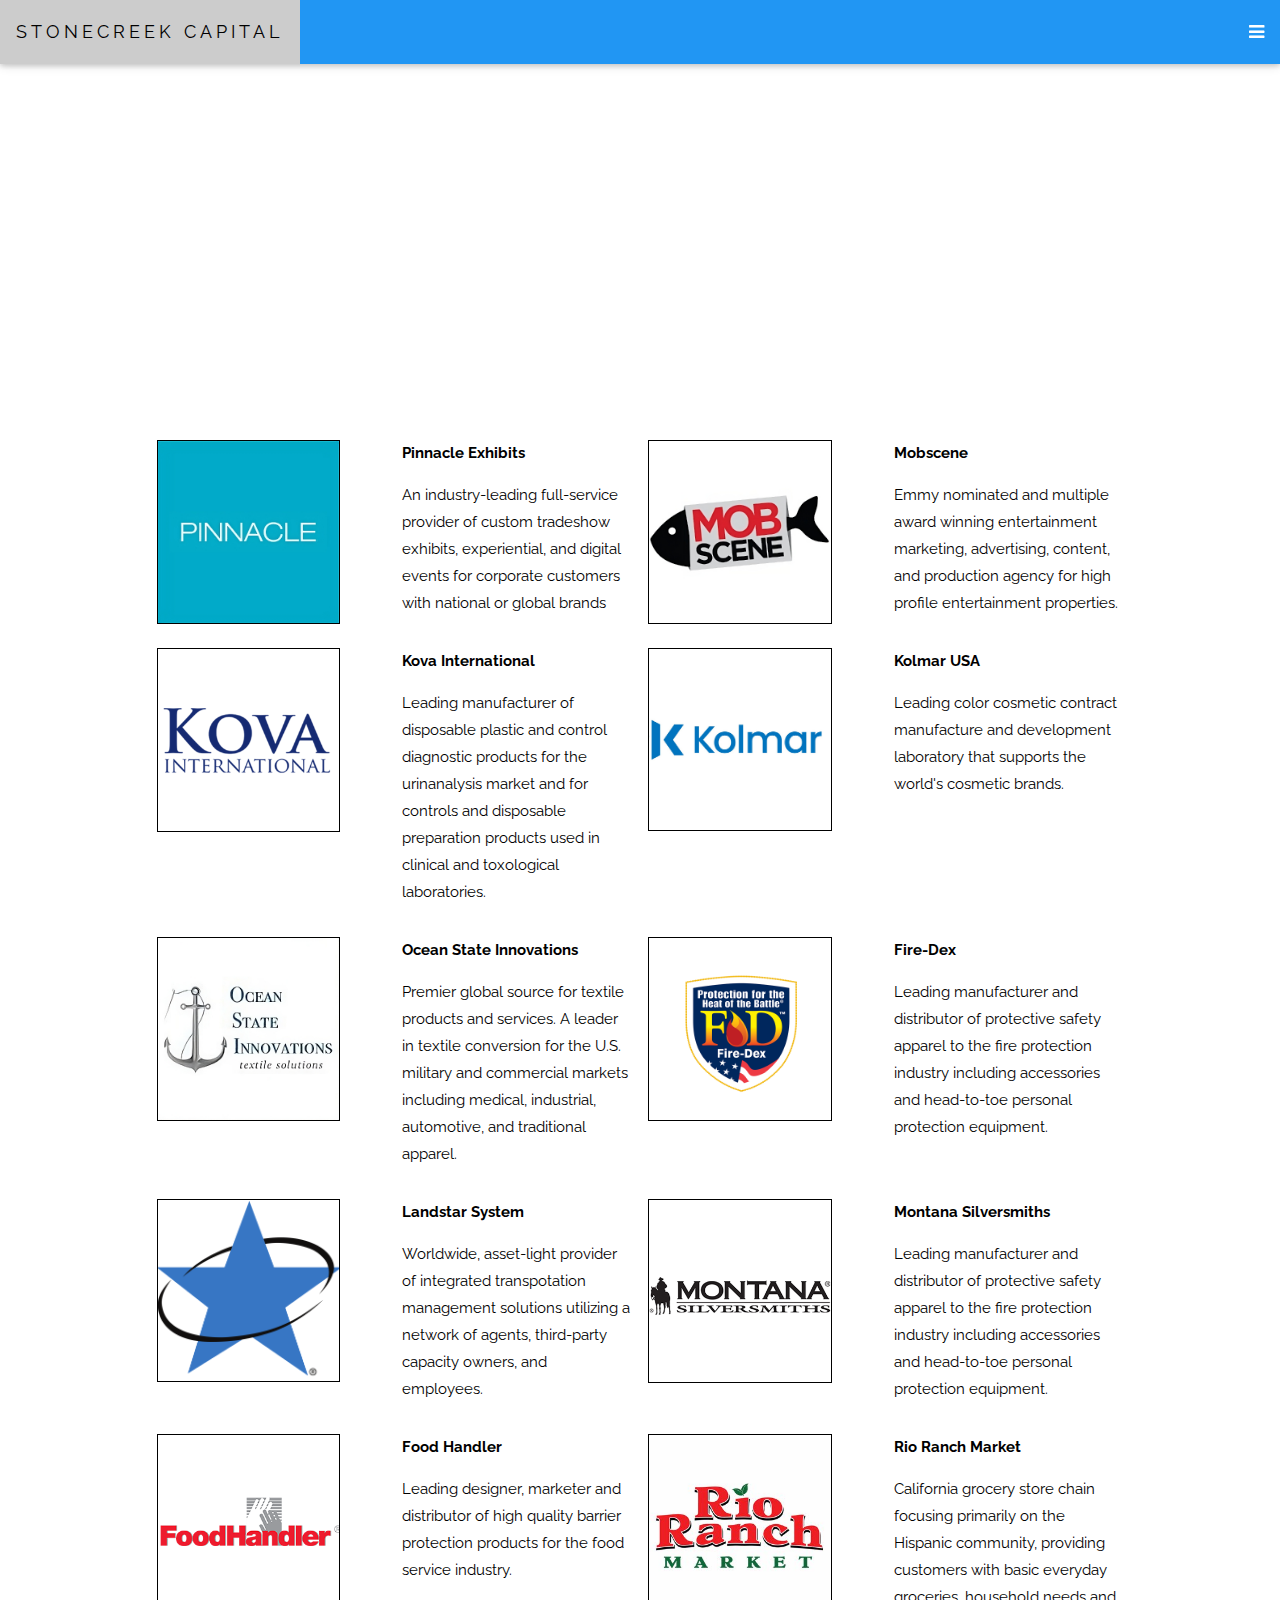
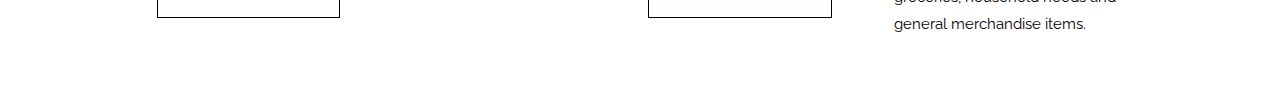
==== commit 86640c4f: "expanded transactions" ====
--- a/portfolio.html
+++ b/portfolio.html
@@ -135,6 +135,25 @@
       <p>Leading manufacturer and distributor of protective safety apparel to the fire protection industry including accessories and head-to-toe personal protection equipment.</p>
     </div>
   </div>
+
+  <div class="w3-row-padding w3-section" style="margin-top:64px; margin-left: 10%; margin-right: 10%;">
+    <div class="w3-col l3 m6">
+      <img src="images/foodhandler.png" style="width:80%; border: 1px solid black;" onclick="onClick(this)" class="w3-hover-opacity" alt="https://www.foodhandler.com/">
+    </div>
+    <div class="w3-col l3 m6">
+      <strong>Food Handler</strong>
+      <p>Leading designer, marketer and distributor of high quality barrier protection products
+        for the food service industry.</p>
+    </div>
+    <div class="w3-col l3 m6">
+      <img src="images/rioranch.jpg" style="width:80%; border: 1px solid black;" onclick="onClick(this)" class="w3-hover-opacity" alt="https://web.archive.org/web/20220815063215/https://rioranchmarket.com/">
+    </div>
+    <div class="w3-col l3 m6">
+      <strong>Rio Ranch Market</strong>
+      <p>California grocery store chain focusing primarily on the Hispanic community, providing
+        customers with basic everyday groceries, household needs and general merchandise items.</p>
+    </div>
+  </div>
 </div>
   
   <!-- Modal for full size images on click-->
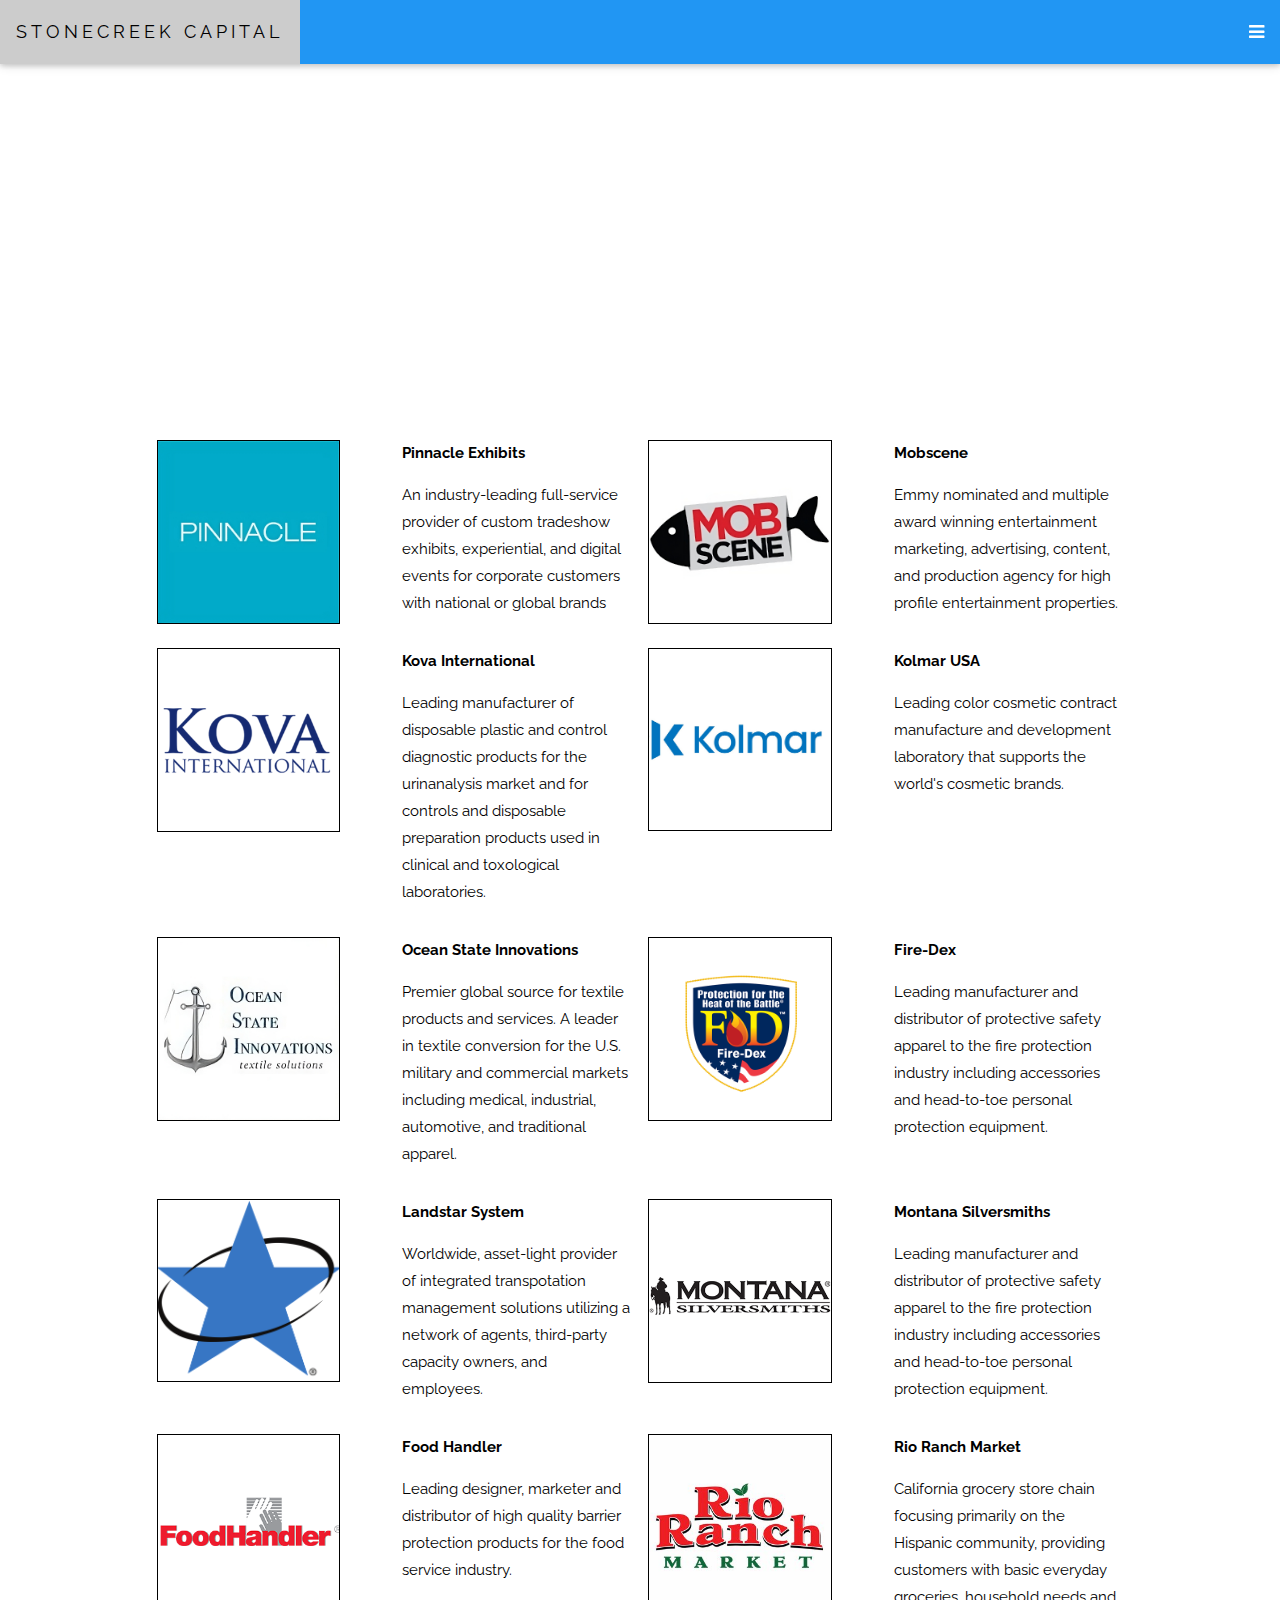
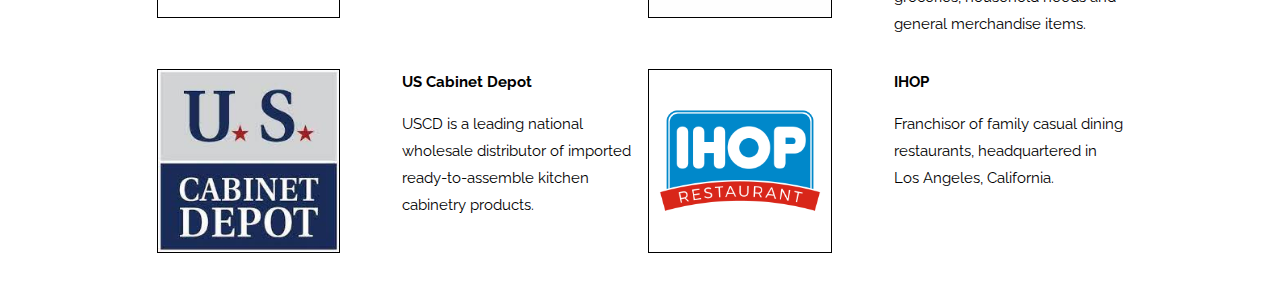
==== commit 131efa25: "expanded transactions more" ====
--- a/portfolio.html
+++ b/portfolio.html
@@ -154,6 +154,24 @@
         customers with basic everyday groceries, household needs and general merchandise items.</p>
     </div>
   </div>
+
+  <div class="w3-row-padding w3-section" style="margin-top:64px; margin-left: 10%; margin-right: 10%;">
+    <div class="w3-col l3 m6">
+      <img src="images/uscd.jpg" style="width:80%; border: 1px solid black;" onclick="onClick(this)" class="w3-hover-opacity" alt="https://www.uscabinetdepot.com/">
+    </div>
+    <div class="w3-col l3 m6">
+      <strong>US Cabinet Depot</strong>
+      <p>USCD is a leading national wholesale
+        distributor of imported ready-to-assemble kitchen cabinetry products.</p>
+    </div>
+    <div class="w3-col l3 m6">
+      <img src="images/ihop.png" style="width:80%; border: 1px solid black;" onclick="onClick(this)" class="w3-hover-opacity" alt="https://www.ihop.com/en">
+    </div>
+    <div class="w3-col l3 m6">
+      <strong>IHOP</strong>
+      <p>Franchisor of family casual dining restaurants, headquartered in Los Angeles, California.</p>
+    </div>
+  </div>
 </div>
   
   <!-- Modal for full size images on click-->
